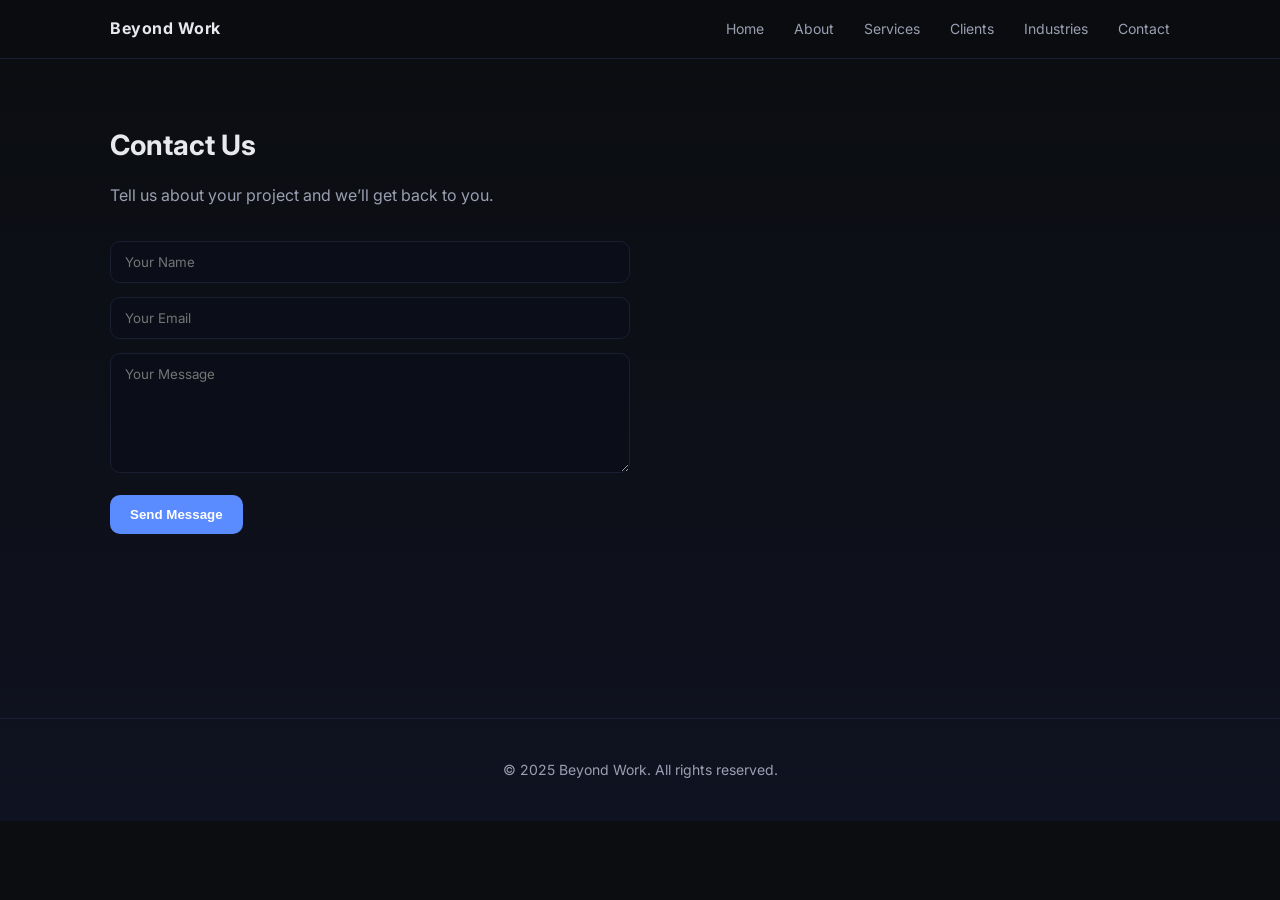
==== contact.html @ 4e3e788c "Added the main files" ====
<!DOCTYPE html>
<html lang="en">
<head>
<meta charset="UTF-8">
<meta name="viewport" content="width=device-width, initial-scale=1.0">
<title>Beyond Work</title>
<link href="https://fonts.googleapis.com/css2?family=Inter:wght@300;400;600;700&display=swap" rel="stylesheet">
<link rel="stylesheet" href="style.css">
</head>
<body>
<header>
<nav>
  <div class="logo">Beyond Work</div>

  <!-- Hidden checkbox -->
  <input type="checkbox" id="menu-toggle" />

  <!-- Hamburger icon -->
  <label for="menu-toggle" class="menu-icon">☰</label>

  <!-- Click-outside overlay -->
  <label for="menu-toggle" class="menu-overlay"></label>

  <ul class="nav-links">
    <li><a href="index.html">Home</a></li>
    <li><a href="about.html">About</a></li>
    <li><a href="services.html">Services</a></li>
    <li><a href="clients.html">Clients</a></li>
    <li><a href="industries.html">Industries</a></li>
    <li><a href="contact.html">Contact</a></li>
  </ul>
</nav>
</header>
<main>

<section class="container">
  <h2>Contact Us</h2>
  <p class="section-desc">Tell us about your project and we’ll get back to you.</p>
  <form action="https://formspree.io/f/YOUR_FORM_ID" method="POST">
    <input type="text" name="name" placeholder="Your Name" required />
    <input type="email" name="email" placeholder="Your Email" required />
    <textarea name="message" placeholder="Your Message" required></textarea>
    <button type="submit">Send Message</button>
  </form>
</section>

</main>
<footer>© 2025 Beyond Work. All rights reserved.</footer>
</body>
</html>
---- style.css ----
:root {
  --bg: #0b0d10;
  --card: #121622;
  --text: #e7e9ee;
  --muted: #9aa0b2;
  --accent: #5b8cff;
}
* { box-sizing: border-box; margin: 0; padding: 0; }
body {
  font-family: 'Inter', sans-serif;
  background: linear-gradient(180deg, #0b0d10, #0f1220);
  color: var(--text);
  line-height: 1.6;
}
a { color: var(--accent); text-decoration: none; }
.container { max-width: 1100px; margin: auto; padding: 64px 20px; }
header { position: sticky; top: 0; background: rgba(11,13,16,0.8); backdrop-filter: blur(10px); border-bottom: 1px solid #1a1f33; }
nav { max-width: 1100px; margin: auto; display: flex; justify-content: space-between; align-items: center; padding: 16px 20px; }
nav .logo { font-weight: 700; letter-spacing: 0.5px; }
nav ul { list-style: none; display: flex; gap: 30px; }
nav li a { color: var(--muted); font-size: 14px; }
nav li a:hover { color: var(--text); }
.hero { text-align: center; padding: 120px 20px 100px; }
.hero h1 { font-size: clamp(32px, 5vw, 56px); margin-bottom: 16px; }
.hero p { max-width: 720px; margin: auto; color: var(--muted); font-size: 18px; }
section { margin-top: 80px; }
h2 { font-size: 28px; margin-bottom: 16px; }
p.section-desc { color: var(--muted); max-width: 800px; }
.grid { display: grid; gap: 24px; margin-top: 32px; }
.grid-3 { grid-template-columns: repeat(auto-fit, minmax(240px, 1fr)); }
.card { background: var(--card); border: 1px solid #1a1f33; border-radius: 14px; padding: 24px; }
.card h3 { margin-bottom: 8px; font-size: 18px; }
.card p { color: var(--muted); font-size: 14px; }
.clients span { display: inline-block; margin-right: 16px; color: var(--muted); }
form { max-width: 520px; margin-top: 32px; }
input, textarea {
  width: 100%;
  background: #0b0d18;
  border: 1px solid #1a1f33;
  border-radius: 10px;
  padding: 12px 14px;
  color: var(--text);
  margin-bottom: 14px;
  font-family: 'Inter', sans-serif;
}
textarea { min-height: 120px; resize: vertical; }
button {
  background: var(--accent);
  color: #fff;
  border: none;
  border-radius: 10px;
  padding: 12px 20px;
  cursor: pointer;
  font-weight: 600;
}
button:hover { opacity: 0.9; }
footer { margin-top: 120px; padding: 40px 20px; border-top: 1px solid #1a1f33; text-align: center; color: var(--muted); font-size: 14px; }




/* Hide checkbox */
#menu-toggle {
  display: none;
}

/* Hamburger */
.menu-icon {
  display: none;
  font-size: 26px;
  cursor: pointer;
  color: var(--text);
}

/* Overlay for click-outside */
.menu-overlay {
  display: none;
}

/* Mobile & tablet */
@media (max-width: 768px) {
  nav {
    position: relative;
  }

  .menu-icon {
    display: block;
  }

  .nav-links {
    position: absolute;
    top: 100%;
    left: 0;
    right: 0;
    background: rgba(11,13,16,0.95);
    backdrop-filter: blur(10px);
    flex-direction: column;
    border-bottom: 1px solid #1a1f33;
    display: none;
    z-index: 1000;
  }

nav ul { list-style: none; gap: 0px; }

  .nav-links li {
    border-top: 1px solid #1a1f33;
  }

  .nav-links li a {
    display: block;
    padding: 14px 20px;
    font-size: 16px;
  }

  /* Show menu when checked */
  #menu-toggle:checked ~ .nav-links {
    display: flex;
  }

  /* Overlay shown when menu is open */
  #menu-toggle:checked ~ .menu-overlay {
    display: block;
    position: fixed;
    inset: 0;
    background: transparent;
    z-index: 999;
  }
}
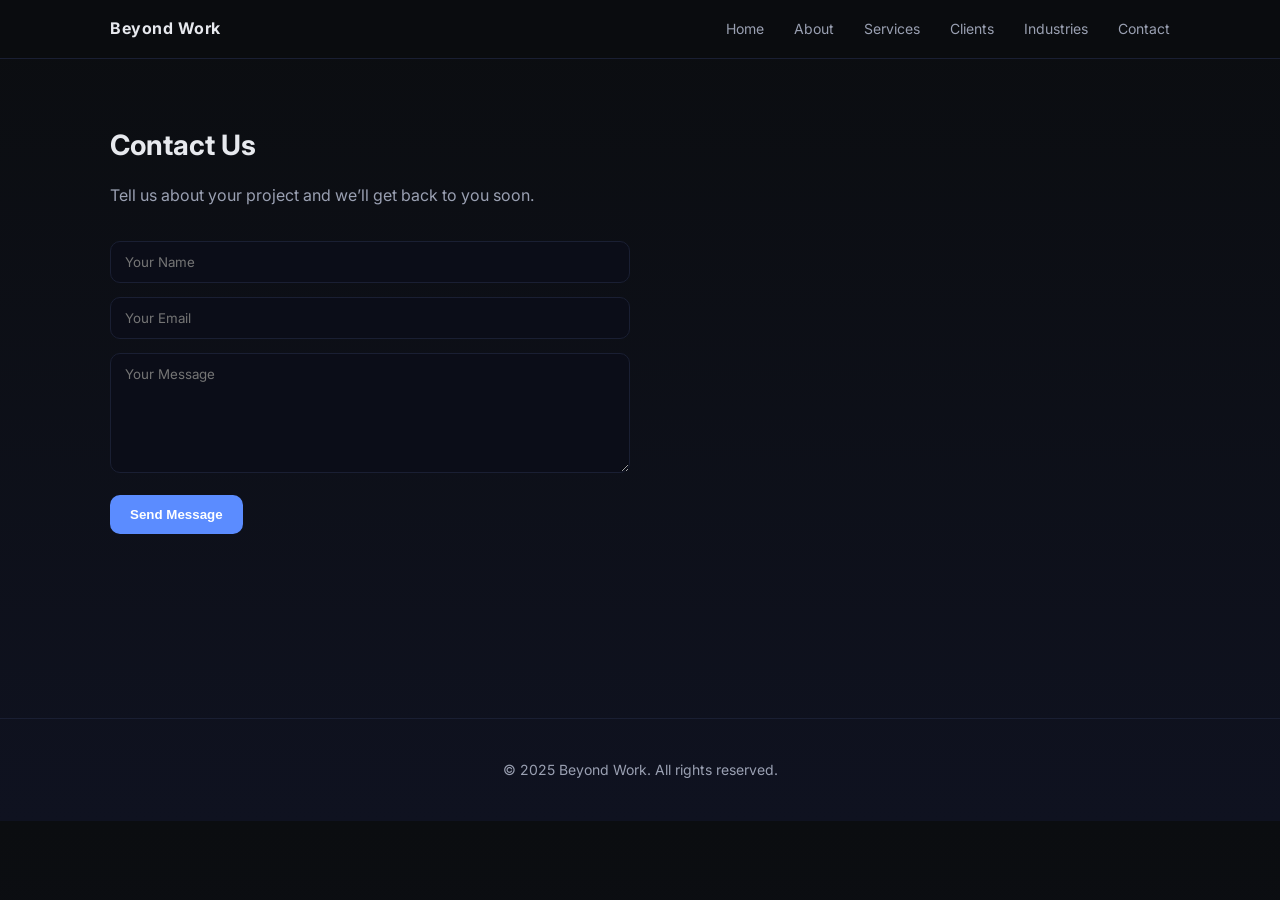
==== commit eefd8a2f: "made the form funtional" ====
--- a/contact.html
+++ b/contact.html
@@ -36,8 +36,8 @@
 
 <section class="container">
   <h2>Contact Us</h2>
-  <p class="section-desc">Tell us about your project and we’ll get back to you.</p>
-  <form action="https://formspree.io/f/YOUR_FORM_ID" method="POST">
+  <p class="section-desc">Tell us about your project and we’ll get back to you soon.</p>
+  <form action="https://formspree.io/f/xaqwpyva" method="POST">
     <input type="text" name="name" placeholder="Your Name" required />
     <input type="email" name="email" placeholder="Your Email" required />
     <textarea name="message" placeholder="Your Message" required></textarea>
